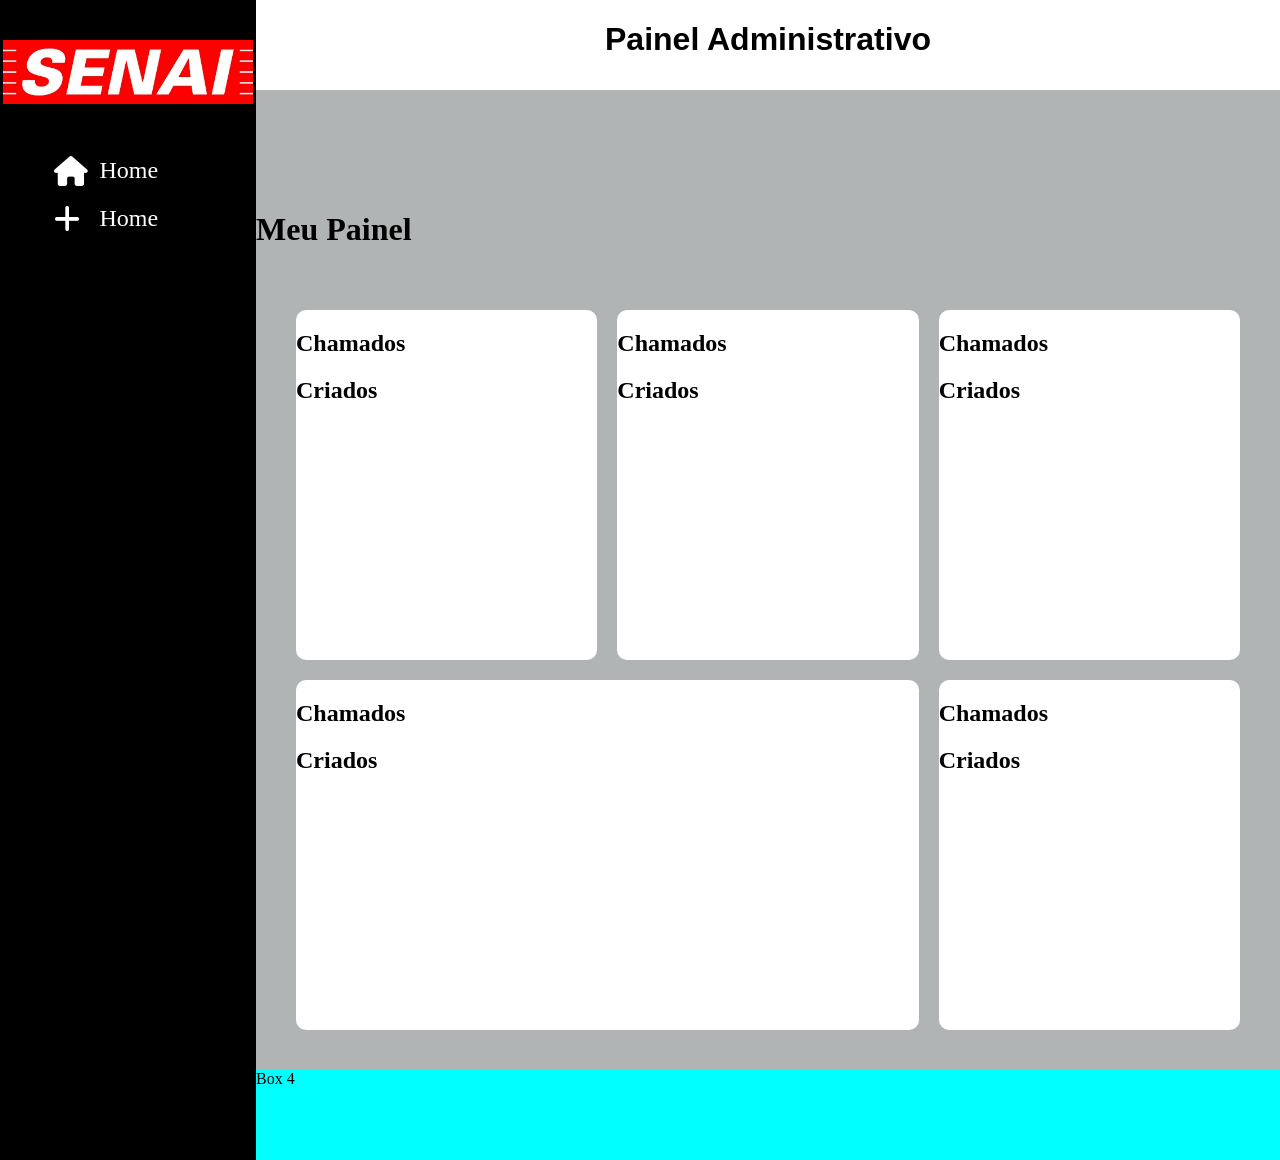
==== SGMP/Web/PredialFix/Front/index.html @ a7580150 "Add files via upload" ====
<!DOCTYPE html>
<html lang="pt-br">
<head>
    <meta charset="UTF-8">
    <meta name="viewport" content="width=device-width, initial-scale=1.0">
    <link rel="stylesheet" href="style.css">
    <link rel="stylesheet" href="https://cdnjs.cloudflare.com/ajax/libs/font-awesome/6.5.2/css/all.min.css">
    <title>Exemplo</title>
</head>
<body>
    <div class="container">
        <div class="sidebar">
            <div class="icon-sidebar">
                <img src="Senai.jpg" alt="Logo do Senai">
            </div>
                <div class="links">
                    <a href="index.html">
                        <i class="fa-solid fa-house"></i>
                        Home
                    </a>
                    <br>
                    <a href="novochamado.html">
                        <i class="fa-solid fa-plus"></i>
                        Home
                    </a>
                </div>
        </div>
        <div class="titulo">
            <h1>Painel Administrativo</h1>
        </div>

        <div class="subtitulo">
            <h1>Meu Painel</h1>
        </div>
        
        <div class="main">
            <div class="grafic1">
                <h2>Chamados</h2>
                <h2>Criados</h2>
            </div>
            <div class="grafic2">
                <h2>Chamados</h2>
                <h2>Criados</h2>
            </div>
            <div class="grafic3">
                <h2>Chamados</h2>
                <h2>Criados</h2>
            </div>
            <div class="grafic4">
                <h2>Chamados</h2>
                <h2>Criados</h2>
            </div>
            <div class="grafic5">
                <h2>Chamados</h2>
                <h2>Criados</h2>
            </div>

        </div>
        <div class="box4">
            Box 4
        </div>
    </div>
</body>
</html>
---- SGMP/Web/PredialFix/Front/style.css ----
body {
    margin: 0;
    background-color: rgb(177, 180, 180);
}

img {
    margin-top:40px;
    height: auto;
    width: 250px;
}

.container {
    display: grid;
    grid-template-areas: 
    "sidebar header"
    "sidebar subtitulo"
    "sidebar main"
    "sidebar footer";

    grid-template-columns: 1fr 4fr;
}

.titulo {
    grid-area: header;
    background-color: #ffffff;
    height: 10vh;
    display: flex;
    justify-content: center;
}

.titulo h1 {
    color: #000000;
    font-family: "Poppins", sans-serif;
}
.sidebar {
    grid-area: sidebar;
    
    display: flex;
    flex-direction: column;
    align-items: center;
    background-color: #000000;
}

.links {
    margin-top: 3rem;
    background-color: #000000;
    height: 80vh;
    width: 19vw;
}

.links i {
    color: white;
    font-size: 30px;
    width: 30px;
    margin-left: 3rem;
}

.links a {
    display: flex;
    align-items: center;
    gap: 15px;
    color: white;
    font-size: 24px;
    text-decoration: none;

}


.main {
    display: grid;
    grid-area: main;
    
    grid-template-columns: 1fr 1fr 1fr;
    background-color: rgb(177, 180, 180);
    height: 80vh;
    gap: 20px;
    padding: 40px;
}

.grafic1,
.grafic2,
.grafic3,
.grafic4,
.grafic5 {
    background-color: rgb(255, 255, 255);
    height: vh;
    width: 100%;
    border-radius: 10px;
}

.grafic4 {
    grid-column: span 2;
}

.subtitulo {
    margin-top: 100px;
    background-color: rgb(177, 180, 180);
}


.box4 {
    grid-area: footer;
    background-color: aqua;
    height: 10vh;
}
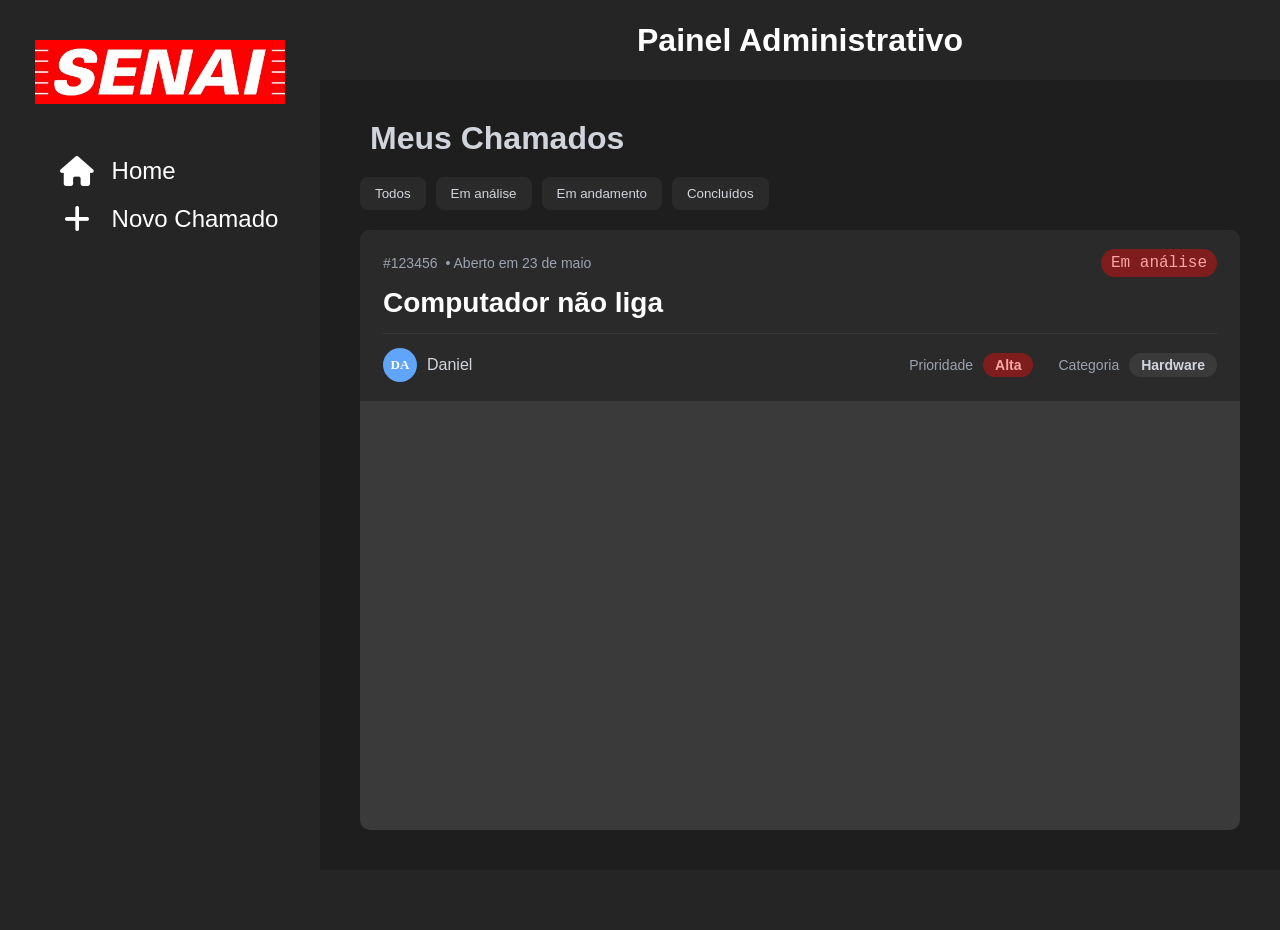
==== commit 0c725569: "15-05-2026" ====
--- a/SGMP/Web/PredialFix/Front/index.html
+++ b/SGMP/Web/PredialFix/Front/index.html
@@ -1,64 +1,185 @@
 <!DOCTYPE html>
 <html lang="pt-br">
+
 <head>
     <meta charset="UTF-8">
     <meta name="viewport" content="width=device-width, initial-scale=1.0">
     <link rel="stylesheet" href="style.css">
-    <link rel="stylesheet" href="https://cdnjs.cloudflare.com/ajax/libs/font-awesome/6.5.2/css/all.min.css">
+    <link rel="stylesheet"
+        href="https://cdnjs.cloudflare.com/ajax/libs/font-awesome/6.5.2/css/all.min.css">
+
     <title>Exemplo</title>
 </head>
+
 <body>
+
     <div class="container">
+
         <div class="sidebar">
+
             <div class="icon-sidebar">
                 <img src="Senai.jpg" alt="Logo do Senai">
             </div>
-                <div class="links">
-                    <a href="index.html">
-                        <i class="fa-solid fa-house"></i>
-                        Home
-                    </a>
-                    <br>
-                    <a href="novochamado.html">
-                        <i class="fa-solid fa-plus"></i>
-                        Home
-                    </a>
-                </div>
+
+            <div class="sidebar-links">
+
+                <a href="index.html">
+                    <i class="fa-solid fa-house"></i>
+                    Home
+                </a>
+
+                <br>
+
+                <a href="novochamado.html">
+                    <i class="fa-solid fa-plus"></i>
+                    Novo Chamado
+                </a>
+
+            </div>
+
         </div>
-        <div class="titulo">
+
+        <div class="header">
             <h1>Painel Administrativo</h1>
         </div>
 
-        <div class="subtitulo">
-            <h1>Meu Painel</h1>
+        <div class="main">
+
+            <div class="subtitle">
+                <h1>Meus Chamados</h1>
+            </div>
+<div class="filtros">
+    <button data-filtro="todos">Todos</button>
+    <button data-filtro="analise">Em análise</button>
+    <button data-filtro="andamento">Em andamento</button>
+    <button data-filtro="concluido">Concluídos</button>
+</div>
+            <div class="lista-chamados">
+
+    <div class="chamado">
+
+        <div class="topo">
+
+            <div class="info-topo">
+                <span class="num">#123456</span>
+                <span class="data">• Aberto em 23 de maio</span>
+            </div>
+
+            <span class="status" data-status="analise">
+                Em análise
+            </span>
+
         </div>
-        
-        <div class="main">
-            <div class="grafic1">
-                <h2>Chamados</h2>
-                <h2>Criados</h2>
+
+        <h2 class="titulo">
+            Computador não liga
+        </h2>
+
+        <div class="linha"></div>
+
+        <div class="baixo">
+
+            <div class="usuario">
+                <div class="avatar">DA</div>
+                <p>Daniel</p>
             </div>
-            <div class="grafic2">
-                <h2>Chamados</h2>
-                <h2>Criados</h2>
-            </div>
-            <div class="grafic3">
-                <h2>Chamados</h2>
-                <h2>Criados</h2>
-            </div>
-            <div class="grafic4">
-                <h2>Chamados</h2>
-                <h2>Criados</h2>
-            </div>
-            <div class="grafic5">
-                <h2>Chamados</h2>
-                <h2>Criados</h2>
+
+            <div class="infos">
+
+                <div class="grupo">
+                    <span class="label">Prioridade</span>
+                    <span class="prioridade">Alta</span>
+                </div>
+
+                <div class="grupo">
+                    <span class="label">Categoria</span>
+                    <span class="categoria">Hardware</span>
+                </div>
+
             </div>
 
         </div>
-        <div class="box4">
-            Box 4
+
+    </div>
+
+</div>
+
         </div>
+ <div class="footer">
+
+        </div>
+
+
+
+    </div>  
+
+    <div class="modal-bg" id="modal">
+
+    <div class="modal">
+
+        <div class="modal-topo">
+            <h2>Detalhes do Chamado</h2>
+
+            <button id="fechar-modal" type="button">
+                <i class="fa-solid fa-xmark"></i>
+            </button>
+        </div>
+
+        <div class="modal-content">
+
+            <div class="modal-grupo">
+                <span>ID</span>
+                <p>#123456</p>
+            </div>
+
+            <div class="modal-grupo">
+                <span>Título</span>
+                <p>Computador não liga</p>
+            </div>
+
+            <div class="modal-grupo">
+                <span>Autor</span>
+
+                <p>
+                    Daniel
+                </p>
+            </div>
+
+            <div class="modal-grupo">
+                <span>Status</span>
+                <p>Em análise</p>
+            </div>
+
+            <div class="modal-grupo">
+                <span>Prioridade</span>
+                <p>Alta</p>
+            </div>
+
+            <div class="modal-grupo">
+                <span>Responsável</span>
+                <p>Carlos</p>
+            </div>
+
+            <div class="modal-grupo">
+                <span>Categoria</span>
+                <p>Hardware</p>
+            </div>
+
+            <div class="modal-grupo">
+                <span>Descrição</span>
+
+                <p>
+                    O computador não está ligando após queda de energia.
+                </p>
+            </div>
+            
+
+        </div>
+
     </div>
+
+</div>
+
+<script src="script.js"></script>
 </body>
 </html>
--- a/SGMP/Web/PredialFix/Front/style.css
+++ b/SGMP/Web/PredialFix/Front/style.css
@@ -1,6 +1,9 @@
+* {
+    box-sizing: border-box;
+}
+
 body {
     margin: 0;
-    background-color: rgb(177, 180, 180);
 }
 
 img {
@@ -13,93 +16,386 @@
     display: grid;
     grid-template-areas: 
     "sidebar header"
-    "sidebar subtitulo"
     "sidebar main"
     "sidebar footer";
 
-    grid-template-columns: 1fr 4fr;
-}
-
-.titulo {
+    grid-template-columns: 320px 1fr;
+    grid-template-rows: 80px 1fr 60px;
+    min-height: 100vh;
+}
+
+.header {
     grid-area: header;
-    background-color: #ffffff;
-    height: 10vh;
+    background-color: #252525;
     display: flex;
     justify-content: center;
-}
-
-.titulo h1 {
-    color: #000000;
-    font-family: "Poppins", sans-serif;
-}
+    align-items: center;
+}
+
+.header h1 {
+    color: #FFFFFF;
+    font-family: "Poppins", sans-serif;
+    margin: 0;
+}
+
 .sidebar {
     grid-area: sidebar;
     
     display: flex;
     flex-direction: column;
     align-items: center;
-    background-color: #000000;
-}
-
-.links {
+    background-color: #252525;
+}
+
+.sidebar-links {
     margin-top: 3rem;
-    background-color: #000000;
-    height: 80vh;
-    width: 19vw;
-}
-
-.links i {
+    background-color: #252525;
+}
+
+.sidebar-links i {
     color: white;
     font-size: 30px;
-    width: 30px;
-    margin-left: 3rem;
-}
-
-.links a {
+    width: 40px;
+    display: flex;
+    justify-content: center;
+    align-items: center;
+}
+
+.sidebar-links a {
     display: flex;
     align-items: center;
     gap: 15px;
+    font-family: "Poppins", sans-serif;
     color: white;
     font-size: 24px;
     text-decoration: none;
-
-}
-
+    padding-left: 15px;
+    line-height: 1;
+    transition: 0.3s;
+    width: 100%;
+}
+
+.sidebar-links a:hover {
+    background-color: #3A3A3A;
+    border-radius: 8px;
+}
 
 .main {
     display: grid;
     grid-area: main;
-    
-    grid-template-columns: 1fr 1fr 1fr;
-    background-color: rgb(177, 180, 180);
-    height: 80vh;
+    grid-template-columns:1fr;
+    background-color: #1E1E1E;
+    column-gap: 20px;
+    padding: 40px;
+    margin: 0;
+}
+
+.subtitle {
+
+    color: #D1D5DB;
+
+    font-family: "Poppins", sans-serif;
+
+    margin-top: px;
+
+    margin-left: 10px;
+}
+.subtitle h1 {
+    margin: 0;
+}
+
+.filtros {
+    display: flex;
+    gap: 10px;
+    margin: 20px 0;
+    flex-wrap: wrap;
+}
+
+.filtros button {
+    background-color: #2A2A2A;
+    color: #D1D5DB;
+    border: 1px solid transparent;
+    padding: 8px 14px;
+    border-radius: 8px;
+    font-family: "Poppins", sans-serif;
+    cursor: pointer;
+    transition: background-color 0.2s ease, 
+            border-color 0.2s ease, 
+            transform 0.15s ease;
+}
+.filtros button:active {
+    transform: scale(0.96);
+}   
+
+.filtros button:hover {
+    border-color: #606061;
+    background-color: #3A3A3A;
+    transform: translateY(-2px);
+}
+
+.filtros button.ativo {
+    background-color: #3B82F6;
+    color: white;
+    border-color: #3B82F6;
+    box-shadow: 0 4px 10px rgba(59, 130, 246, 0.3);
+}
+
+
+.lista-chamados {
+    display: flex;
+    background-color: #3A3A3A;
+    flex-direction: column;
+    min-height: 600px;
     gap: 20px;
-    padding: 40px;
-}
-
-.grafic1,
-.grafic2,
-.grafic3,
-.grafic4,
-.grafic5 {
-    background-color: rgb(255, 255, 255);
-    height: vh;
-    width: 100%;
     border-radius: 10px;
 }
 
-.grafic4 {
-    grid-column: span 2;
-}
-
-.subtitulo {
-    margin-top: 100px;
-    background-color: rgb(177, 180, 180);
-}
-
-
-.box4 {
+.chamado {
+    background-color: #2A2A2A;
+    padding: 18px 22px;
+     transition: 0.2s ease;
+    border-top-left-radius: 10px;
+border-top-right-radius: 10px;
+    cursor: pointer;
+transition: opacity 0.25s ease, transform 0.25s ease;
+    border: 1px solid transparent;
+}
+
+.chamado.escondido {
+    opacity: 0;
+    transform: scale(0.98);
+    pointer-events: none;
+    height: 0;
+    margin: 0;
+    padding: 0;
+    overflow: hidden;
+}
+
+.chamado:hover {
+    border-color: #606061;
+}
+
+.topo {
+    display: flex;
+    justify-content: space-between;
+    align-items: center;
+}
+
+.info-topo {
+    display: flex;
+    align-items: center;
+    gap: 8px;
+}
+
+.num,
+.data {
+    color: #9CA3AF;
+    font-size: 14px;
+    font-family: "Poppins", sans-serif;
+}
+
+.titulo {
+    color: white;
+    font-size: 28px;
+    margin: 10px 0 14px 0;
+    font-family: "Poppins", sans-serif;
+}
+
+.linha {
+    height: 1px;
+    background-color: #3A3A3A;
+}
+
+.baixo {
+    margin-top: 14px;
+
+    display: flex;
+    justify-content: space-between;
+    align-items: center;
+}
+
+.usuario {
+    display: flex;
+    align-items: center;
+    gap: 10px;
+}
+
+.avatar {
+    width: 34px;
+    height: 34px;
+    border-radius: 50%;
+    background-color: #60A5FA;
+
+    display: flex;
+    justify-content: center;
+    align-items: center;
+
+    font-size: 13px;
+    font-weight: bold;
+    color: white;
+}
+
+.usuario p {
+    color: #D1D5DB;
+    font-family: "Poppins", sans-serif;
+    margin: 0;
+}
+
+.infos {
+    display: flex;
+    gap: 25px;
+}
+
+.grupo {
+    display: flex;
+    align-items: center;
+    gap: 10px;
+}
+
+.label {
+    color: #9CA3AF;
+    font-size: 14px;
+    font-family: "Poppins", sans-serif;
+}
+
+.status.analise {
+    font-family: "JetBrains Mono", monospace;
+    padding:5px 10px;
+    border-radius: 15px;
+    background-color: #7F1D1D;
+    color: #FCA5A5;
+}
+
+.status.andamento {
+    font-family: "JetBrains Mono", monospace;
+    padding:5px 10px;
+    border-radius: 15px;
+    background-color: #78350F;
+    color: #FCD34D;
+}
+
+.status.concluido {
+    font-family: "JetBrains Mono", monospace;
+    padding:5px 10px;
+    border-radius: 15px;
+    background-color: #14532D;
+    color: #86EFAC;
+}
+.prioridade,
+.categoria {
+    padding: 4px 12px;
+    border-radius: 999px;
+    font-size: 14px;
+    font-weight: 600;
+    font-family: "Poppins", sans-serif;
+}
+
+.alta {
+    background-color: #7F1D1D;
+    color: #FCA5A5;
+}
+
+.analise {
+    background-color: #7F1D1D;
+    color: #FCA5A5;
+}
+
+.categoria {
+    background-color: #3A3A3A;
+    color: #D1D5DB;
+}
+
+.footer {
     grid-area: footer;
-    background-color: aqua;
-    height: 10vh;
+    background-color:#252525;
+}
+
+.modal-bg {
+    position: fixed;
+    inset: 0;
+
+    background-color: rgba(0,0,0,0.6);
+
+    display: none;
+
+    justify-content: center;
+    align-items: center;
+
+    z-index: 999;
+}
+
+.modal {
+    width: 700px;
+    max-width: 90%;
+
+    background-color: #252525;
+
+    border-radius: 14px;
+
+    padding: 25px;
+}
+
+.modal-topo {
+    display: flex;
+    justify-content: space-between;
+    align-items: center;
+
+    margin-bottom: 25px;
+}
+
+.modal-topo h2 {
+    color: white;
+    font-family: "Poppins", sans-serif;
+    margin: 0;
+}
+
+.modal-topo button {
+    background: none;
+    border: none;
+
+    color: white;
+
+    font-size: 22px;
+
+    cursor: pointer;
+}
+
+.modal-content {
+    display: flex;
+    flex-direction: column;
+    gap: 18px;
+}
+
+.modal-grupo span {
+    color: #9CA3AF;
+    font-size: 14px;
+    font-family: "Poppins", sans-serif;
+}
+
+.modal-grupo p {
+    color: white;
+    font-size: 17px;
+    font-family: "Poppins", sans-serif;
+
+    margin-top: 5px;
+}
+
+.media {
+    background-color: #78350F;
+    color: #FCD34D;
+}
+
+.baixa {
+    background-color: #14532D;
+    color: #86EFAC;
+}
+
+.andamento {
+    background-color: #78350F;
+    color: #FCD34D;
+}
+
+.concluido {
+    background-color: #14532D;
+    color: #86EFAC;
 }
